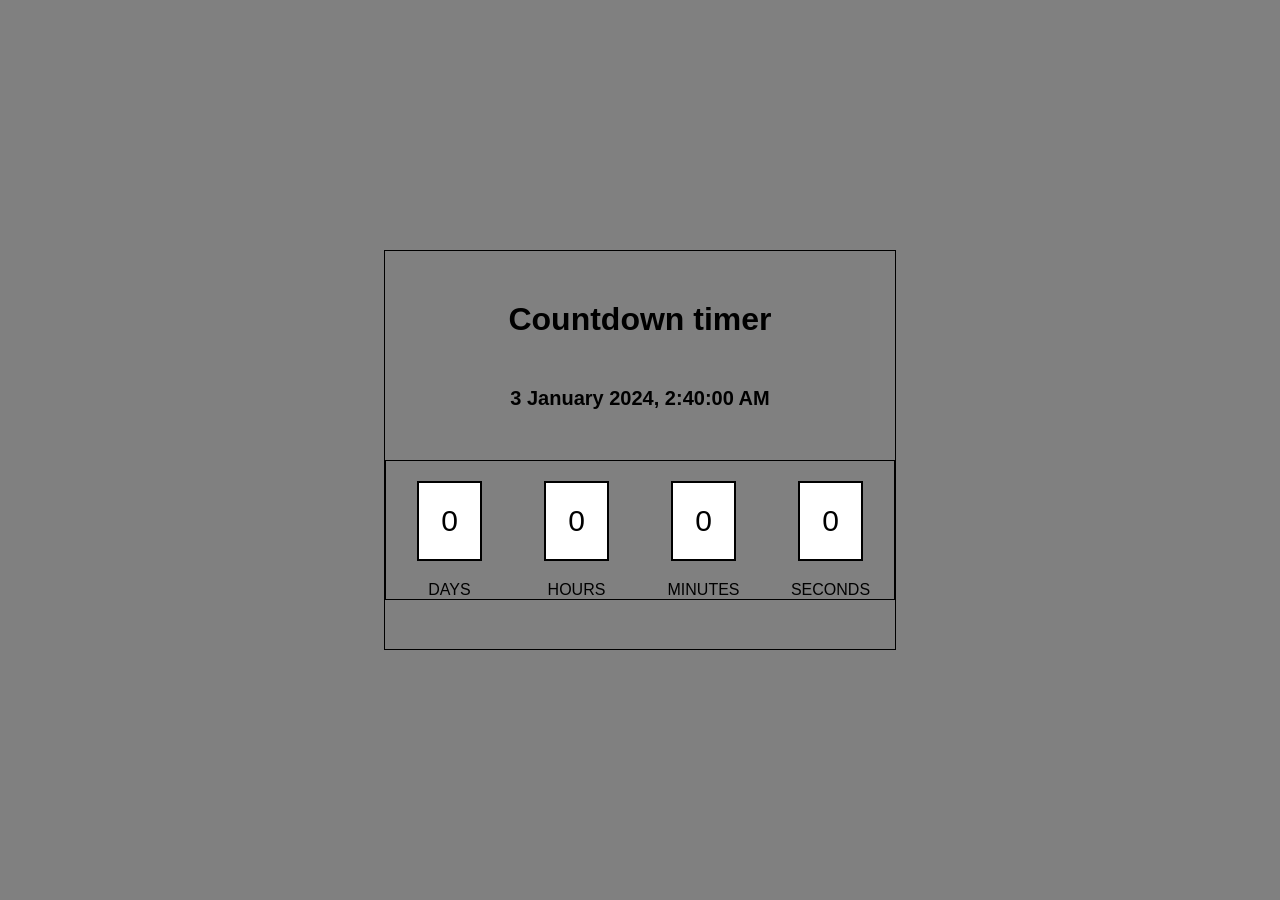
==== countdown/timer.html @ 7b05db9c "countdown timer" ====
<!DOCTYPE html>
<html lang="en">
<head>
    <meta charset="UTF-8">
    <meta name="viewport" content="width=device-width, initial-scale=1.0">
    <title>Countdown timer</title>
    <link rel="stylesheet" href="timer.css">
</head>
<body>
    <div class="container">
        <h1>Countdown timer</h1>
        <p id="end-date">8 JANUARY 2024</p>

        <div class="clock">
            <div>
                <input type="text" class="timer-box" value="0" readonly>
                <p>DAYS</p>
            </div>
            <div>
                <input type="text" class="timer-box" value="0" readonly>
                <p>HOURS</p>
            </div>
            <div>
                <input type="text" class="timer-box" value="0" readonly>
                <p>MINUTES</p>
            </div>
            <div>
                <input type="text" class="timer-box" value="0" readonly>  
                <p>SECONDS</p>
            </div>        
        </div>
    </div>

    <script src="timer.js"></script>
</body>
</html>
---- countdown/timer.css ----
*{
    margin:0;
    padding:0;
    box-sizing: border-box;
}

body{
    background-color: gray;
    font-family: 'Gill Sans', 'Gill Sans MT', Calibri, 'Trebuchet MS', sans-serif;
}

.container{
    position: absolute;
    top: 50%;
    left: 50%;
    transform: translate(-50%, -50%);
    height: 400px;
    width: 40%;
    border: 1px solid black;
    display: flex;
    align-items: center;
    flex-direction: column;
    justify-content: space-evenly ;
    flex-wrap: nowrap;
}

.container h1{
    text-align: center;
}

#end-date{
    font-size: 20px;
    font-family:'Segoe UI', Tahoma, Geneva, Verdana, sans-serif;
    font-weight: 600;
}

.timer-box{
    height: 80px;
    width: 65px;
    border: 2px solid black;
    margin: 20px;
    font-size: 30px;
    text-align: center;
}

.clock{
    width: 100%;
    height: auto;
    display: flex;
    border: 1px solid black;
    justify-content: center;
    align-items: center;
    flex-wrap: wrap;
}
.clock div{
    margin: 0px auto;
    display: flex;
    flex-direction:column ;
    align-items: center;
}

@media screen and (max-width: 480px) {
    .container{
        height: 100%;
        width: 100%;
    }
    .clock{
        width: 50%;
    }
}
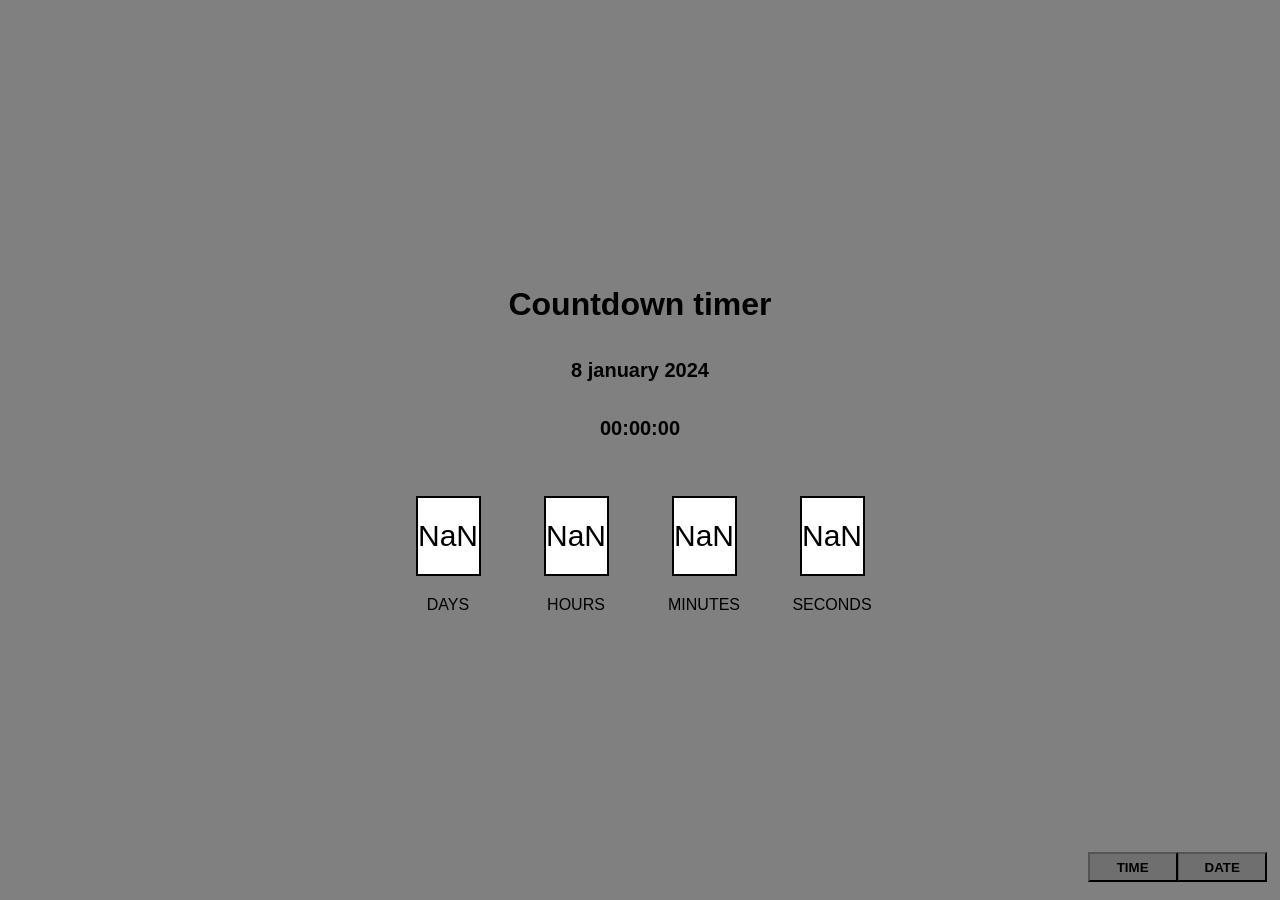
==== commit 09e6937e: "responsive countdown timer" ====
--- a/countdown/timer.html
+++ b/countdown/timer.html
@@ -9,7 +9,8 @@
 <body>
     <div class="container">
         <h1>Countdown timer</h1>
-        <p id="end-date">8 JANUARY 2024</p>
+        <p id="end-date">8 january 2024</p>
+        <p id="end-time">00:00:00</p>
 
         <div class="clock">
             <div>
@@ -31,6 +32,29 @@
         </div>
     </div>
 
+    <button id="dateEditter" onclick="dateSelection()">DATE</button>
+    <button id="timeEditter" onclick="timeSelection()">TIME</button>
+
+    <div class="dateBox">
+        <div class="selectDate">
+            <p>CHOOSE DATE</p>  
+            <input type="date" class="calender" placeholder="">
+            <div>
+            <button class="ans" id="okBtn">OK</button>
+            <button class="ans" id="cancelBtn">CANCEL</button>
+            </div>
+        </div>
+
+        <div class="selectTime">
+            <p>CHOOSE TIME</p>
+            <input type="time" class="calender-time">
+            <div>
+                <button class="ans" id="okBtn-time">OK</button>
+                <button class="ans" id="cancelBtn-time">CANCEL</button>
+            </div>
+        </div>
+    </div>
+
     <script src="timer.js"></script>
 </body>
 </html>
--- a/countdown/timer.css
+++ b/countdown/timer.css
@@ -16,7 +16,7 @@
     transform: translate(-50%, -50%);
     height: 400px;
     width: 40%;
-    border: 1px solid black;
+    /* border: 1px solid black; */
     display: flex;
     align-items: center;
     flex-direction: column;
@@ -28,7 +28,7 @@
     text-align: center;
 }
 
-#end-date{
+#end-date, #end-time{
     font-size: 20px;
     font-family:'Segoe UI', Tahoma, Geneva, Verdana, sans-serif;
     font-weight: 600;
@@ -47,7 +47,7 @@
     width: 100%;
     height: auto;
     display: flex;
-    border: 1px solid black;
+    /* border: 1px solid black; */
     justify-content: center;
     align-items: center;
     flex-wrap: wrap;
@@ -59,6 +59,91 @@
     align-items: center;
 }
 
+
+#dateEditter, #timeEditter {
+    position: absolute;
+    right: 1%;
+    bottom: 2%;
+    height: 30px;
+    width: 90px;
+    background-color: rgb(111, 111, 111);
+    font-weight: 600;
+    box-shadow: none;
+    transition: box-shadow 1s;
+}
+
+#timeEditter{
+    position: absolute;
+    right: 8%;
+    bottom: 2%;
+}
+#dateEditter:hover, #timeEditter:hover {
+    color: white;
+    box-shadow: 0 12px 16px 0 rgba(0, 0, 0, 0.24), 0 17px 50px 0 rgba(0, 0, 0, 0.19);
+}
+
+
+.dateBox {
+    height: 100%;
+    width: 100%;
+    position: absolute;
+    background-color: rgba(255, 255, 255, 0.500);
+    display: none;
+}
+.selectDate, .selectTime {
+    height: 250px;
+    border: 1px solid black;
+    position: absolute;
+    top: 50%;
+    left: 50%;
+    width: 550px;
+    transform: translate(-50%, -50%);
+    border-radius: 5px;
+    background-color: rgb(90, 90, 90);
+    display: flex;
+    flex-direction: column;
+    align-items: center;
+    justify-content: center;
+    opacity: 0;
+}
+
+.selectTime{
+    transform: translateX(100%);
+}
+    
+.selectDate p, .selectTime p {
+    font-size: 35px;
+    margin: 25px;
+}
+    
+.calender, .calender-time {
+    height: 40px;
+    width: 200px;
+    margin-top: 30px;
+}
+    
+.ans {
+    background-color: rgb(42, 173, 225);
+    height: 30px;
+    width: 100px;
+    margin-top: 20px;
+}
+
+.dateBox.show{
+    display: block;
+}
+
+.selectDate.show{
+    opacity: 1;
+}
+.selectTime.show{
+    opacity: 1;
+    position: absolute;
+    top: 50%;
+    left:50%;
+    transform: translate(-50%, -50%);
+}
+
 @media screen and (max-width: 480px) {
     .container{
         height: 100%;
@@ -66,5 +151,13 @@
     }
     .clock{
         width: 50%;
+        margin-bottom: 80px;
     }
-}+    #timeEditter{
+        left: 6%;
+    }
+    #dateEditter{
+        right: 5%;
+    }
+}
+
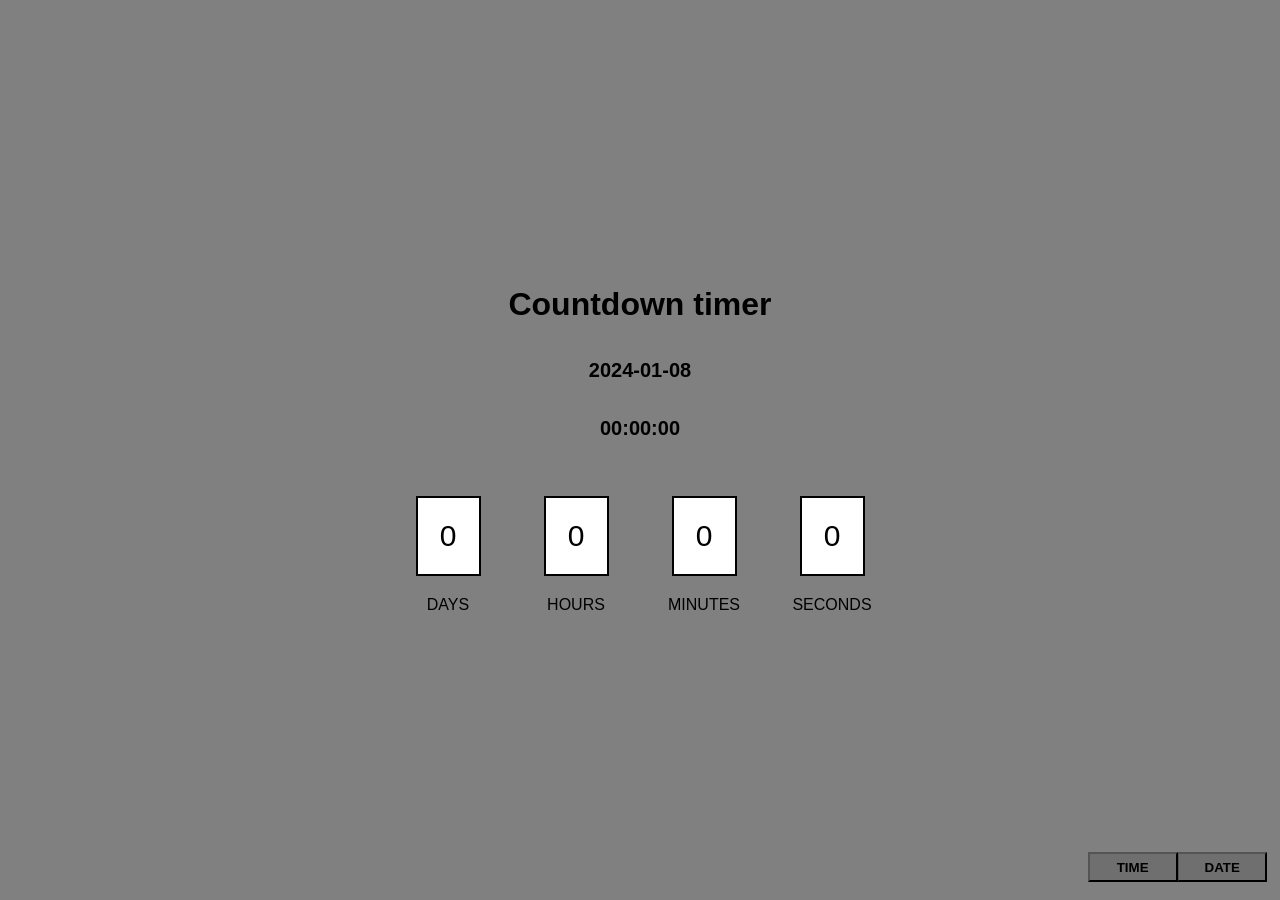
==== commit 750832bb: "fixed some errors" ====
--- a/countdown/timer.html
+++ b/countdown/timer.html
@@ -9,7 +9,7 @@
 <body>
     <div class="container">
         <h1>Countdown timer</h1>
-        <p id="end-date">8 january 2024</p>
+        <p id="end-date">2024-01-08</p>
         <p id="end-time">00:00:00</p>
 
         <div class="clock">
--- a/countdown/timer.css
+++ b/countdown/timer.css
@@ -159,5 +159,8 @@
     #dateEditter{
         right: 5%;
     }
+    .selectDate, .selectTime{
+        width: 100%;
+    }
 }
 
